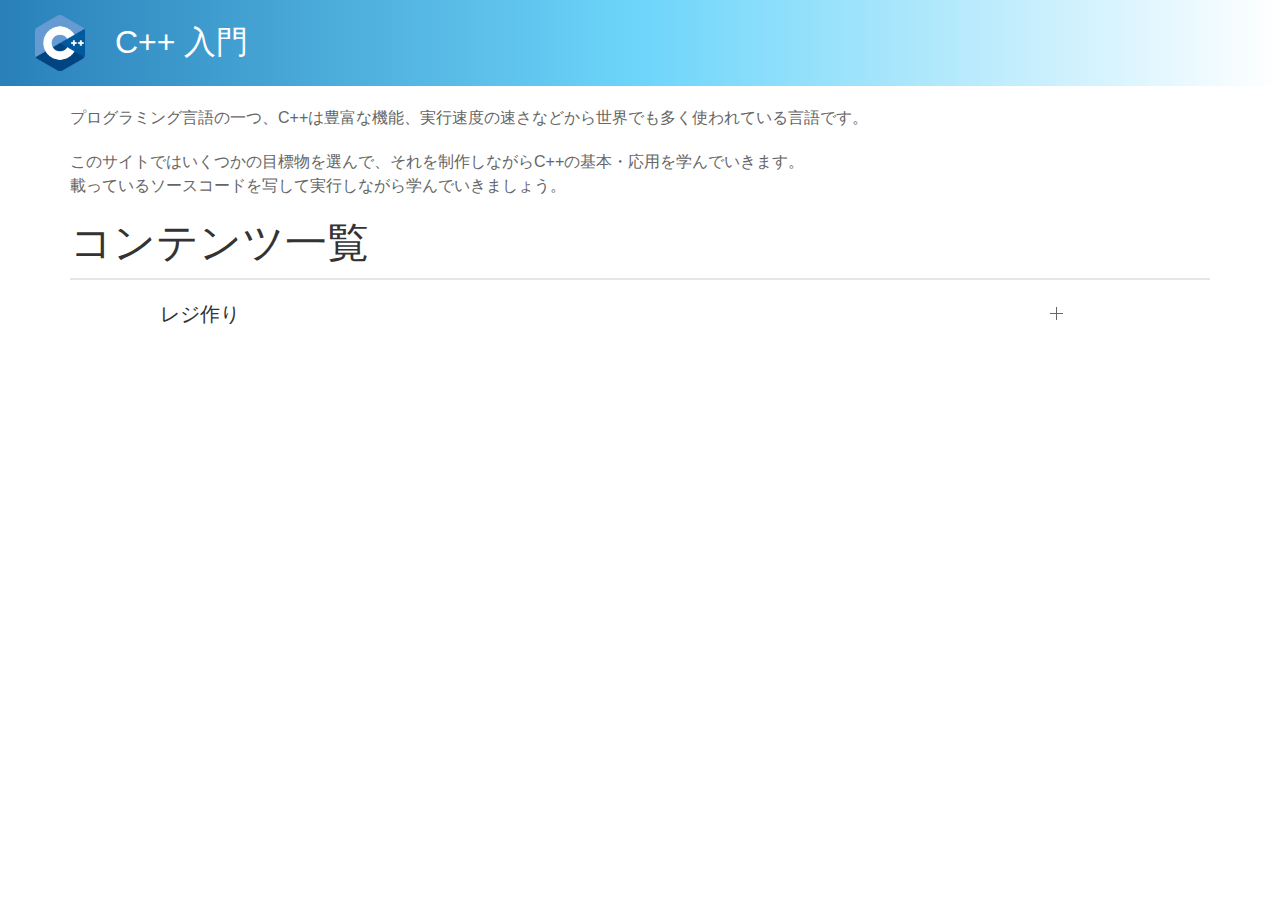
==== CPP/index.html @ 7bf5e62f "add cpp refarence" ====
<!DOCTYPE html>
<html>
    <head>
        <link rel="stylesheet" href="uikit-3.6.5/css/uikit.min.css">
        <script src="uikit-3.6.5/js/uikit.min.js"></script>
        <script src="uikit-3.6.5/js/uikit-icons.min.js"></script>
        <link rel="stylesheet" href="css.css">
        <title>コンテンツ一覧 - C++入門</title>
        <link rel="shortcut icon" href="images/cpp.png">
    </head>
    <body>

        <!-- template -->
        <div uk-sticky class="uk-sticky head">
            <div uk-grid class="uk-margin-small-left">
                <a uk-grid class="uk-link-reset" href="index.html">
                    <div class="uk-padding-small uk-margin-small-left">
                        <img data-src="images/cpp.png" width="50px" height="50px" uk-img>
                    </div>
                    <h2 class="uk-padding-small uk-margin-auto-vertical" style="color: white;">C++ 入門</h2>
                </a>
            </div>
        </div>
        <!-- template end -->

        <div id="main-content" class="uk-margin-large-right uk-margin-large-left uk-margin-top">
            <p>
                プログラミング言語の一つ、C++は豊富な機能、実行速度の速さなどから世界でも多く使われている言語です。
            </p>
            <p>
                このサイトではいくつかの目標物を選んで、それを制作しながらC++の基本・応用を学んでいきます。<br>
                載っているソースコードを写して実行しながら学んでいきましょう。
            </p>
            <div class="uk-margin">
                <h1 class="uk-heading-divider">コンテンツ一覧</h1>
            </div>
            <div class="uk-margin-left uk-padding-large uk-padding-remove-top uk-margin-large-right">
                <ul uk-accordion="multitiple: true">
                    <li>
                        <a class="uk-accordion-title">レジ作り</a>
                        <div class="uk-accordion-content" id="reji">
                            <hr class="uk-divider-icon">
                            <p>
                                CLI上でレジのようなプログラムを作成します。
                            </p>
                            <table class="uk-table uk-table-divider">
                                <caption>パート一覧</caption>
                                <thead>
                                    <tr>
                                        <th class="uk-width-1-3">パート</th>
                                        <th>学ぶこと</th>
                                        <th></th>
                                    </tr>
                                </thead>
                                <tbody>
                                    <tr>
                                        <td><button class="uk-button uk-button-text"><a class="uk-link-reset uk-text-capitalize" href="lesson1/part0.html">目標物を確認しよう</a></button></td>
                                        <td></td>
                                    </tr>
                                    <tr>
                                        <td><button class="uk-button uk-button-text"><a class="uk-link-reset uk-text-capitalize" href="lesson1/part1.html">出力をしよう</a></button></td>
                                        <td>出力・文字リテラル</td>
                                    </tr>
                                    <tr>
                                        <td><button class="uk-button uk-button-text"><a class="uk-link-reset uk-text-capitalize" href="lesson1/part2.html">計算をしよう</a></button></td>
                                        <td>整数・浮動小数点数・計算</td>
                                    </tr>
                                    <tr>
                                        <td><button class="uk-button uk-button-text"><a class="uk-link-reset uk-text-capitalize" href="lesson1/part3.html">変数の使い方</a></button></td>
                                        <td>変数</td>
                                    </tr>
                                </tbody>
                            </table>
                        </div>
                    </li>
                </ul>
            </div>
        </div>

    </body>
</html>
---- CPP/css.css ----
.head{
    background: #2980B9;  /* fallback for old browsers */
    background: -webkit-linear-gradient(to left, #FFFFFF, #6DD5FA, #2980B9);  /* Chrome 10-25, Safari 5.1-6 */
    background: linear-gradient(to left, #FFFFFF, #6DD5FA, #2980B9); /* W3C, IE 10+/ Edge, Firefox 16+, Chrome 26+, Opera 12+, Safari 7+ */
}
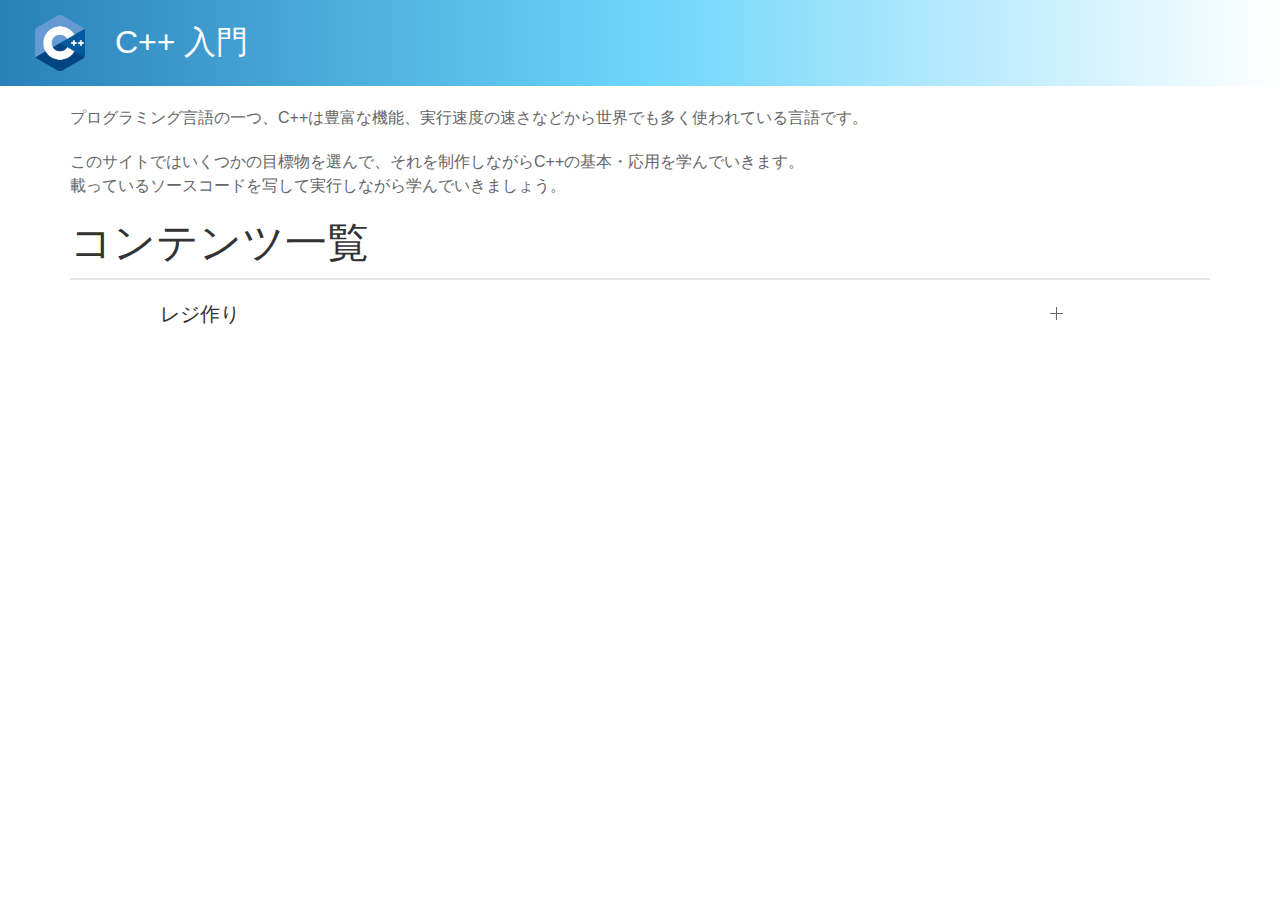
==== commit 31ed8c84: "Update index.html" ====
--- a/CPP/index.html
+++ b/CPP/index.html
@@ -2,6 +2,7 @@
 <html>
     <head>
         <link rel="stylesheet" href="uikit-3.6.5/css/uikit.min.css">
+        <script src="school.js"></script>
         <script src="uikit-3.6.5/js/uikit.min.js"></script>
         <script src="uikit-3.6.5/js/uikit-icons.min.js"></script>
         <link rel="stylesheet" href="css.css">
@@ -41,7 +42,7 @@
                         <div class="uk-accordion-content" id="reji">
                             <hr class="uk-divider-icon">
                             <p>
-                                CLI上でレジのようなプログラムを作成します。
+                                CLI(黒い画面のことです)上でレジのようなプログラムを作成します。
                             </p>
                             <table class="uk-table uk-table-divider">
                                 <caption>パート一覧</caption>
@@ -55,7 +56,7 @@
                                 <tbody>
                                     <tr>
                                         <td><button class="uk-button uk-button-text"><a class="uk-link-reset uk-text-capitalize" href="lesson1/part0.html">目標物を確認しよう</a></button></td>
-                                        <td></td>
+                                        <td>-</td>
                                     </tr>
                                     <tr>
                                         <td><button class="uk-button uk-button-text"><a class="uk-link-reset uk-text-capitalize" href="lesson1/part1.html">出力をしよう</a></button></td>
@@ -78,4 +79,4 @@
         </div>
 
     </body>
-</html>+</html>
--- a/CPP/css.css
+++ b/CPP/css.css
@@ -1,6 +1,18 @@
-
 .head{
     background: #2980B9;  /* fallback for old browsers */
     background: -webkit-linear-gradient(to left, #FFFFFF, #6DD5FA, #2980B9);  /* Chrome 10-25, Safari 5.1-6 */
     background: linear-gradient(to left, #FFFFFF, #6DD5FA, #2980B9); /* W3C, IE 10+/ Edge, Firefox 16+, Chrome 26+, Opera 12+, Safari 7+ */
+}
+
+.uk-card-primary{
+    background-color: #65ABF2;
+    color: white;
+}
+
+p{
+    color: inherit!important;
+}
+
+.uk-text-warning{
+    color:#FFBE5B!important;
 }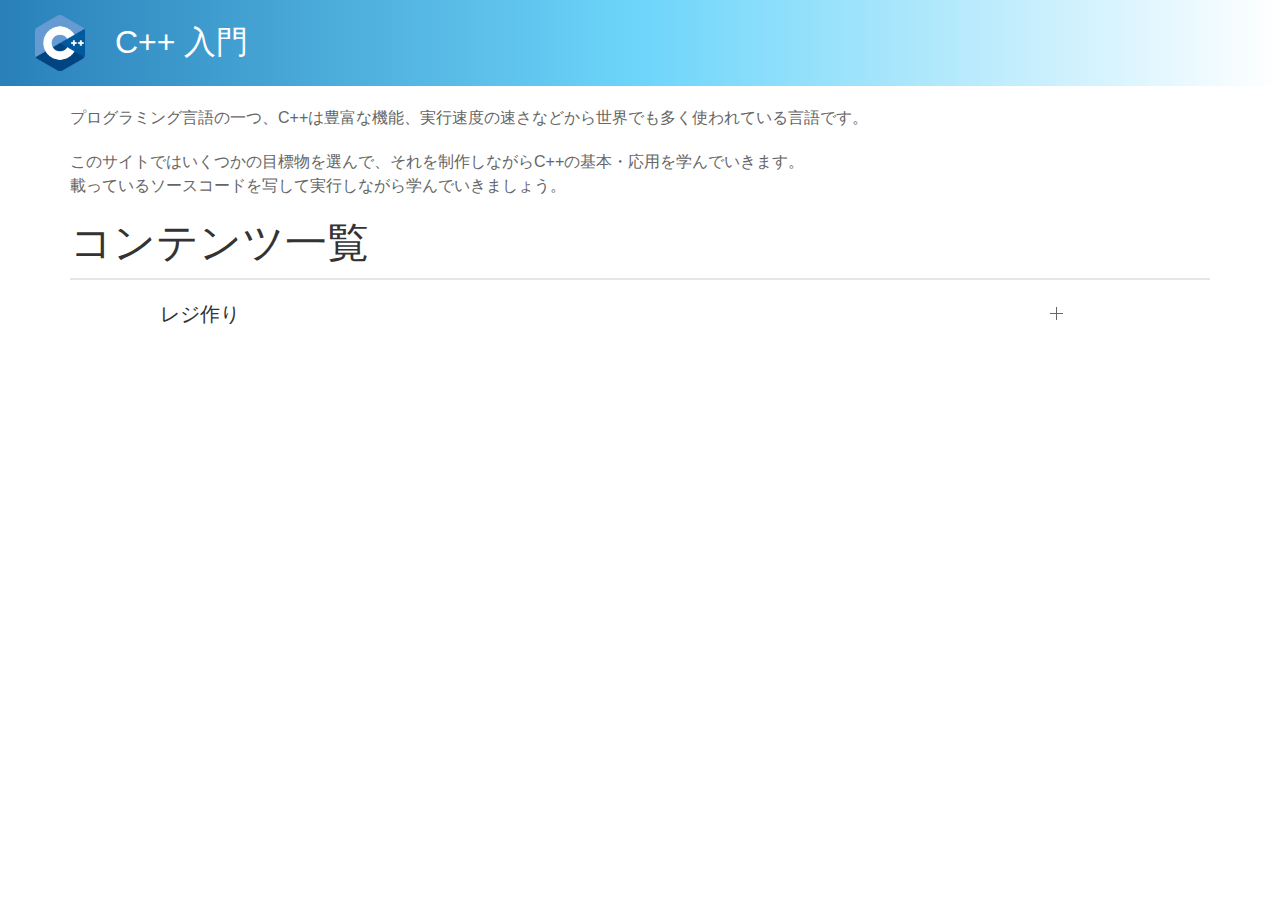
==== commit 261763a7: "Update index.html" ====
--- a/CPP/index.html
+++ b/CPP/index.html
@@ -2,7 +2,6 @@
 <html>
     <head>
         <link rel="stylesheet" href="uikit-3.6.5/css/uikit.min.css">
-        <script src="school.js"></script>
         <script src="uikit-3.6.5/js/uikit.min.js"></script>
         <script src="uikit-3.6.5/js/uikit-icons.min.js"></script>
         <link rel="stylesheet" href="css.css">
